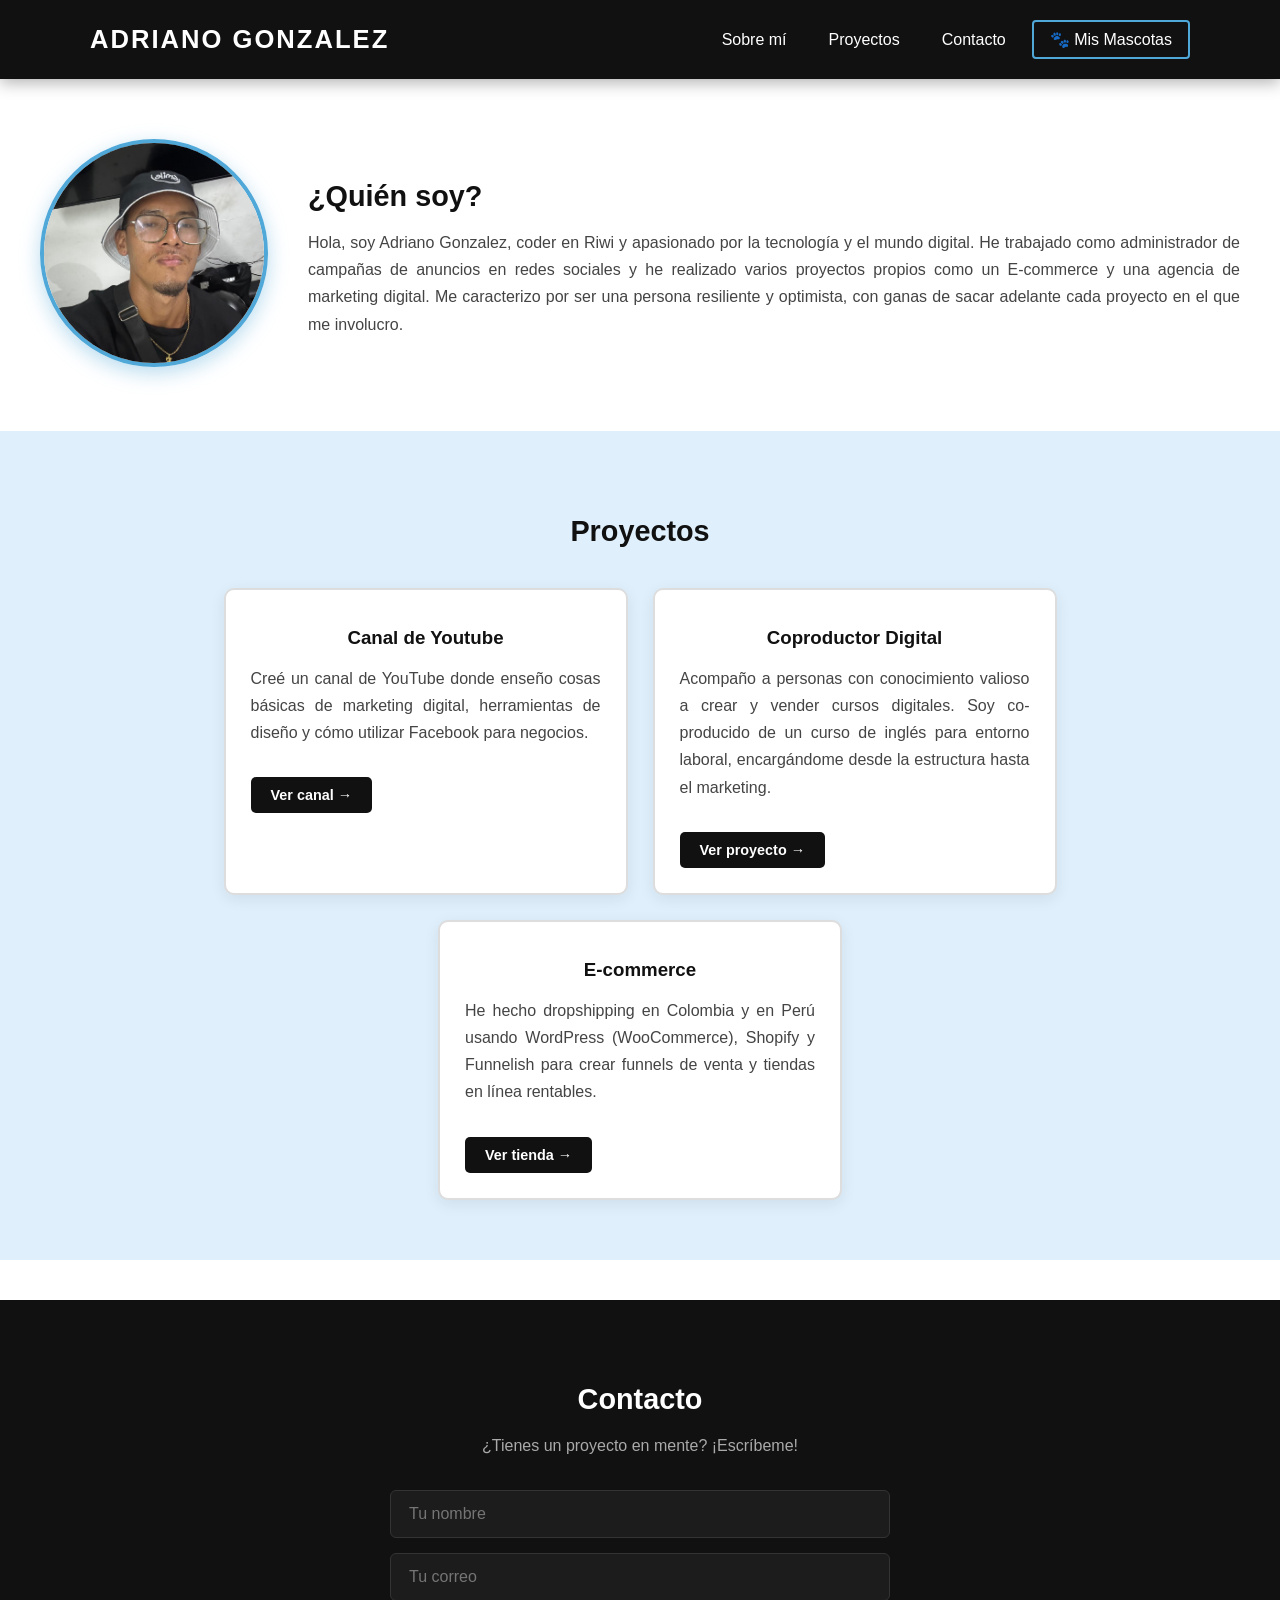
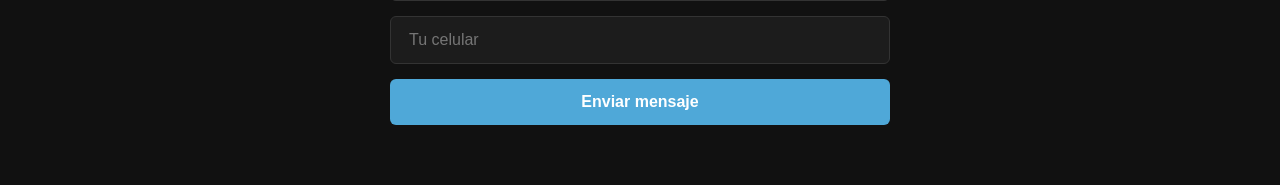
==== index.html @ fb899baa "feat: primer commit" ====
<!DOCTYPE html>
<html lang="es">
    <head>
        <meta charset="UTF-8">
        <meta name="viewport" content="width=device-width, initial-scale=1.0">
        <title>Adriano Gonzalez | Portafolio</title>
        <link rel="stylesheet" href="style.css">
        <link rel="stylesheet" href="fonts.css">
    </head>

    <body>

        <!-- ========== ENCABEZADO Y NAVEGACIÓN ========== -->
        <header>
            <div class="header-contenido">
                <h1>Adriano Gonzalez</h1>
                <nav class="menu">
                    <a href="#sobremi">Sobre mí</a>
                    <a href="#proyectos">Proyectos</a>
                    <a href="#contacto">Contacto</a>
                    <a href="mascotas.html" class="link-especial">🐾 Mis Mascotas</a>
                </nav>
            </div>
        </header>

        <!-- ========== SECCIÓN: SOBRE MÍ ========== -->
        <section id="sobremi" class="seccion">
            <div class="sobre-mi-contenido">
                <div class="foto-perfil">
                    <img src="imagen perfil.jpeg" alt="Foto de perfil de Adriano Gonzalez" />
                </div>

                <div class="texto-perfil">
                    <h2>¿Quién soy?</h2>
                    <p>
                        Hola, soy Adriano Gonzalez, coder en Riwi y apasionado por la tecnología
                        y el mundo digital. He trabajado como administrador de campañas de anuncios
                        en redes sociales y he realizado varios proyectos propios como un E-commerce
                        y una agencia de marketing digital. Me caracterizo por ser una persona
                        resiliente y optimista, con ganas de sacar adelante cada proyecto en el
                        que me involucro.
                    </p>
                </div>

            </div>
        </section>

        <!-- ========== SECCIÓN: PROYECTOS ========== -->
        <section id="proyectos" class="seccion fondo-claro">
            <h2 class="titulo-seccion">Proyectos</h2>

            <div class="contenedor-cajas">

                <!-- PROYECTO 1 -->
                <article class="caja">
                    <div class="caja-icono"></div>
                    <h3>Canal de Youtube</h3>
                    <p>
                        Creé un canal de YouTube donde enseño cosas básicas de marketing digital,
                        herramientas de diseño y cómo utilizar Facebook para negocios.
                    </p>
                    <a href="https://www.youtube.com/@adrianogonzalezcera1266" class="boton" target="_blank">
                        Ver canal →
                    </a>
                </article>

                <!-- PROYECTO 2 -->
                <article class="caja">
                    <div class="caja-icono"></div>
                    <h3>Coproductor Digital</h3>
                    <p>
                        Acompaño a personas con conocimiento valioso a crear y vender cursos
                        digitales. Soy co-producido de un curso de inglés para entorno laboral,
                        encargándome desde la estructura hasta el marketing.
                    </p>
                    <a href="https://hotmart.com/es/marketplace/productos/ingles-para-el-entorno-laboral/W97869900T" class="boton" target="_blank">Ver proyecto →</a>
                </article>

                <!-- PROYECTO 3 -->
                <article class="caja">
                    <div class="caja-icono"></div>
                    <h3>E-commerce</h3>
                    <p>
                        He hecho dropshipping en Colombia y en Perú usando WordPress (WooCommerce),
                        Shopify y Funnelish para crear funnels de venta y tiendas en línea
                        rentables.
                    </p>
                    <a href="#" class="boton">Ver tienda →</a>
                </article>

            </div>
        </section>

        <!-- ========== SECCIÓN: CONTACTO ========== -->
        <footer id="contacto">
            <div class="contacto-contenido">
                <h2>Contacto</h2>
                <p>¿Tienes un proyecto en mente? ¡Escríbeme!</p>

                <form>
                    <input type="text"     name="nombre"  placeholder="Tu nombre"   required>
                    <input type="email"    name="correo"  placeholder="Tu correo"   required>
                    <input type="tel"      name="celular" placeholder="Tu celular">
                    <button type="submit">Enviar mensaje</button>
                </form>
            </div>
        </footer>

    </body>
</html>
---- style.css ----
/* =============================================
   VARIABLES DE COLOR Y TIPOGRAFÍA
   ============================================= */
:root {
    --azul-principal: #4fa8d8;   
    --azul-oscuro:    #1a6fa3;   
    --azul-claro:     #dff0fc;   
    --negro:          #111111;  
    --gris-texto:     #444444;   
    --blanco:         #ffffff;   
    --sombra-brillo:  0 8px 30px rgba(79, 168, 216, 0.5); 
}

/*===============*/
body {
    margin: 0;
    padding: 0;
    background-color: var(--blanco);
    color: var(--negro);
    font-family: "montserrat", sans-serif;
    font-weight: 500;
}

/* Títulos H2 de cada sección */
h2 {
    font-family: "montserrat", sans-serif;
    font-weight: 700;
    color: var(--negro);
    margin-bottom: 10px;
}

/* Títulos H3 dentro de las cajas */
h3 {
    font-family: "montserrat", sans-serif;
    font-weight: 700;
    color: var(--negro);
    text-align: center;
    margin-top: 12px;
    margin-bottom: 8px;
}

/* Párrafos */
p {
    font-family: "montserrat", sans-serif;
    font-weight: 500;
    text-align: justify;
    color: var(--gris-texto);
    line-height: 1.7;
}

/* Links generales */
a {
    font-family: "montserrat", sans-serif;
    font-weight: 500;
    text-decoration: none;
    color: var(--azul-principal);
    transition: color 0.3s ease;
}

/* Hover en links generales: cambian de color */
a:hover {
    color: var(--azul-oscuro);
}


/*===============*/

header {
    background-color: var(--negro);
    padding: 20px 40px;
    /* Sombra sutil debajo del header */
    box-shadow: 0 4px 15px rgba(0, 0, 0, 0.3);
}

/* Contenedor interior del header */
.header-contenido {
    display: flex; 
    justify-content: space-between; 
    align-items: center;            
    max-width: 1100px;
    margin: 0 auto;                 
}

/* Header centrado con ancho de pantalla pequeña */
@media (max-width: 923px) {
    .header-contenido {
        justify-content: center;
        flex-wrap: wrap;            
    }
    header h1 {
        margin: 0;    
    }
}

/* Nombre en el header */
header h1 {
    font-family: "montserrat", sans-serif;
    font-weight: 900;
    font-size: 1.6rem;
    color: var(--blanco);
    margin: 0 50px 0 0;
    letter-spacing: 2px;
    text-transform: uppercase;
}

/* Menú de navegación */
.menu {
    display: flex;
    gap: 10px;
    align-items: center;
}

/* Links del menú */
.menu a {
    color: var(--blanco);
    padding: 8px 16px;
    border-radius: 4px;
    font-weight: 500;
    transition: background-color 0.3s ease, color 0.3s ease;
}

/* Hover en los links del menú */
.menu a:hover {
    background-color: var(--azul-principal);
    color: var(--blanco);
}

/* El link especial de mascotas tiene borde */
.link-especial {
    border: 2px solid var(--azul-principal);
}


/*===============*/

.seccion {
    padding: 60px 40px;
    max-width: 1400px;
    margin: 0 auto;
}

/* Fondo gris/azul claro para secciones alternas */
.fondo-claro {
    background-color: var(--azul-claro);
    max-width: 100%; /* Esta sección ocupa todo el ancho */
    padding: 60px 40px;
}

/* Título de sección centrado */
.titulo-seccion {
    text-align: center;
    font-size: 1.8rem;
    margin-bottom: 40px;
}

/* Para que el contenido de fondo-claro esté centrado */
.fondo-claro .contenedor-cajas {
    max-width: 1200px;
    margin: 0 auto;
}


/* =============================================
   SECCIÓN: SOBRE MÍ
   ============================================= */
.sobre-mi-contenido {
    display: flex;       /* Pone la foto y el texto en fila  */
    gap: 40px;
    align-items: center;
}

/* foto de perfil y contenido vertical cuando pantalla pequeña */
@media (max-width: 750px) {
    .sobre-mi-contenido {
        gap: 20px;
        flex-wrap: wrap;
        justify-content: center;
    }
    .texto-perfil {
        text-align: center;
    }
}

/* Contenedor de la foto de perfil */
.foto-perfil {
    flex-shrink: 0; /* No se encoge cuando hay poco espacio */
}

/* Imagen de perfil */
.foto-perfil img {
    width: 220px;
    height: 220px;
    object-fit: cover;          /* La imagen llena el espacio sin deformarse */
    border-radius: 50%;         /* La hace circular                          */
    border: 4px solid var(--azul-principal);
    box-shadow: 0 6px 20px rgba(79, 168, 216, 0.4);
}

/* Texto de perfil */
.texto-perfil h2 {
    font-size: 1.8rem;
    margin-bottom: 15px;
}


/* =============================================
   CAJAS (Proyectos y Mascotas)
   ============================================= */

/* Contenedor que pone las cajas en fila */
.contenedor-cajas {
    max-width: 1800px;
    display: flex;
    flex-wrap: wrap;
    gap: 25px;
    justify-content: center;
}

/* Cada caja individualmente */
.caja {
    min-width: 250px;       /* Ancho mínimo antes de "saltar" a la siguiente fila */
    max-width: 350px;
    padding: 25px;
    border: 2px solid #ddd;
    border-radius: 10px;
    background-color: var(--blanco);
    box-shadow: 0 4px 15px rgba(0, 0, 0, 0.08);

    /* Animación suave al hacer hover */
    transition: transform 0.3s ease, box-shadow 0.3s ease, border-color 0.3s ease;
}

/* ---- HOVER en las cajas (Proyectos Y Mascotas) ----
   La caja se hace un poco más grande y le sale el brillo azul */
.caja:hover {
    transform: scale(1.04);               /* Se hace 4% más grande         */
    box-shadow: var(--sombra-brillo);     /* Brillo azul                   */
    border-color: var(--azul-principal);  /* El borde se vuelve azul       */
}

/* Icono de emoji en cajas de proyectos */
.caja-icono {
    font-size: 2rem;
    text-align: center;
    margin-bottom: 10px;
}

/* Botón dentro de las cajas */
.boton {
    display: inline-block;
    margin-top: 15px;
    padding: 10px 20px;
    background-color: var(--negro);
    color: var(--blanco);
    border-radius: 5px;
    font-weight: 700;
    font-size: 0.9rem;
    transition: background-color 0.3s ease, transform 0.2s ease;
}

/* Hover en el botón */
.boton:hover {
    background-color: var(--azul-principal);
    color: var(--blanco);
    transform: translateY(-2px); /* Se levanta un poco */
}


/* =============================================
   CAJAS DE MASCOTAS (estilos extra)
   ============================================= */

/* La caja de mascota centra todo su contenido */
.caja-mascota {
    display: grid;
    grid-template-columns: 1fr 1fr;
    grid-template-rows: 20% 80%;
    gap: 20px;
    text-align: center;
}

/* Contenedor de la foto de la mascota */
.foto-mascota {
    align-self: center;
    grid-row: 1/3;
    width: 100%;
    height: 200px;              /* Altura fija para que todas las fotos sean iguales */
    overflow: hidden;           /* Recorta lo que se sale                           */
    border-radius: 8px;
    margin-bottom: 15px;
}

/* La imagen de la mascota llena su contenedor */
.foto-mascota img {
    width: 100%;
    height: 100%;
    object-fit: cover;          /* La foto llena el espacio sin deformarse */
    transition: transform 0.4s ease;
}

/* Al hacer hover, la foto de la mascota hace un zoom suave */
.caja-mascota:hover .foto-mascota img {
    transform: scale(1.08);
}


/* =============================================
   FOOTER / CONTACTO
   ============================================= */
footer {
    background-color: var(--negro);
    color: var(--blanco);
    padding: 60px 40px;
    margin-top: 40px;
}

/* Contenido del footer centrado */
.contacto-contenido {
    max-width: 500px;
    margin: 0 auto;
    text-align: center;
}

footer h2 {
    color: var(--blanco);
    font-size: 1.8rem;
    margin-bottom: 8px;
}

footer p {
    color: #aaaaaa;
    text-align: center;
    margin-bottom: 30px;
}

/* Campos del formulario */
footer form {
    display: flex;
    flex-direction: column; /* Los inputs se apilan uno abajo del otro */
    gap: 15px;
}

footer input {
    padding: 14px 18px;
    border: 1px solid #333;
    border-radius: 6px;
    background-color: #1c1c1c;
    color: var(--blanco);
    font-family: "montserrat", sans-serif;
    font-size: 1rem;
    outline: none;
    transition: border-color 0.3s ease;
}

/* Al hacer clic en un input, el borde se vuelve azul */
footer input:focus {
    border-color: var(--azul-principal);
}

/* Botón de enviar */
footer button {
    padding: 14px;
    background-color: var(--azul-principal);
    color: var(--blanco);
    border: none;
    border-radius: 6px;
    font-family: "montserrat", sans-serif;
    font-weight: 700;
    font-size: 1rem;
    cursor: pointer;
    transition: background-color 0.3s ease, transform 0.2s ease;
}

/* Hover en el botón de enviar */
footer button:hover {
    background-color: var(--azul-oscuro);
    transform: translateY(-2px);
}

/* El botón de "Ver mi portafolio" en mascotas.html */
footer .boton {
    margin-top: 10px;
}
---- fonts.css ----
@font-face {
    font-family: "montserrat";
    src: url(Montserrat/static/Montserrat-ExtraLight.ttf) format("truetype");
    font-weight: 100;
}

@font-face {
    font-family: "montserrat";
    src: url(Montserrat/static/Montserrat-Regular.ttf) format("truetype");
    font-weight: 500;
}

@font-face {
    font-family: "montserrat";
    src: url(Montserrat/static/Montserrat-Bold.ttf) format("truetype");
    font-weight: 700;
}

@font-face {
    font-family: "montserrat";
    src: url(Montserrat/static/Montserrat-ExtraBold.ttf) format("truetype");
    font-weight: 900;
}
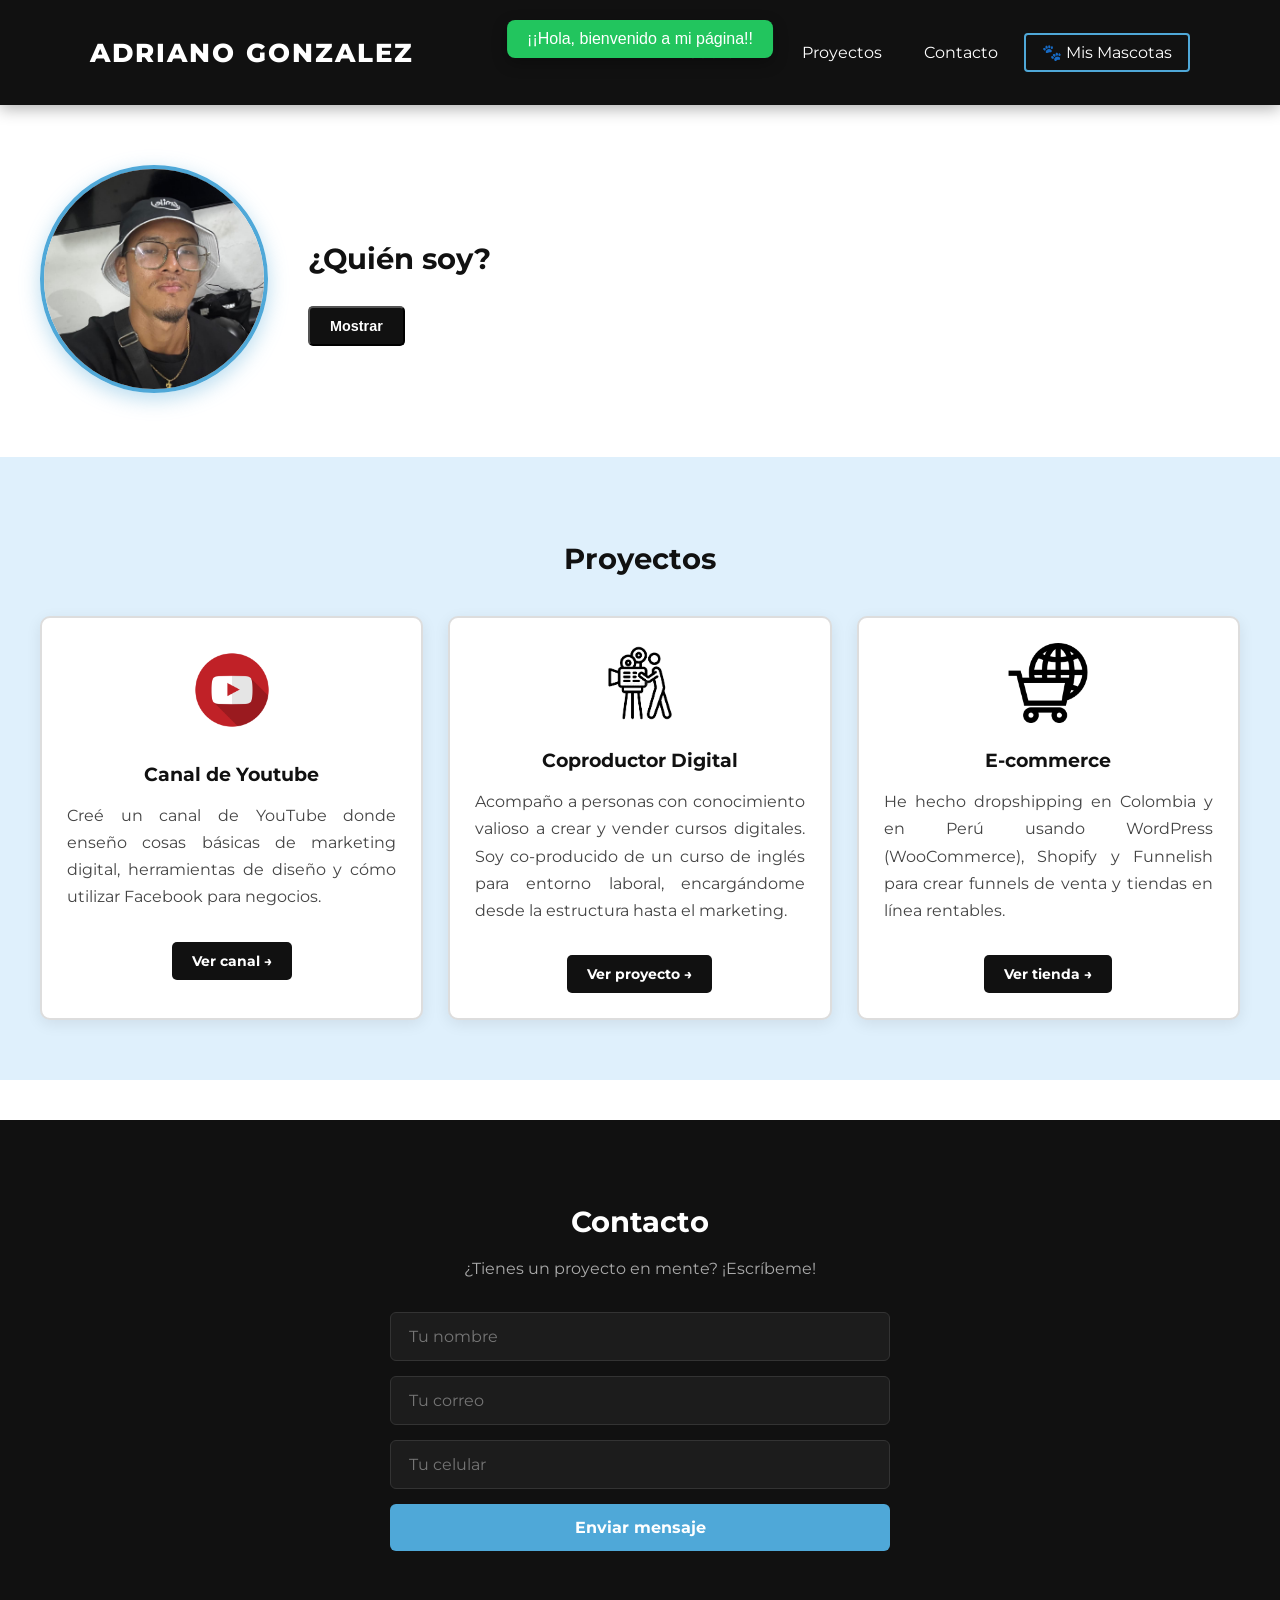
==== commit 77e8db68: "feat:Añadi javascript y modifique display en proyectos y mascotas" ====
--- a/index.html
+++ b/index.html
@@ -4,35 +4,40 @@
         <meta charset="UTF-8">
         <meta name="viewport" content="width=device-width, initial-scale=1.0">
         <title>Adriano Gonzalez | Portafolio</title>
-        <link rel="stylesheet" href="style.css">
+        <link rel="stylesheet" href="minified.css">
         <link rel="stylesheet" href="fonts.css">
     </head>
-
+ 
     <body>
-
-        <!-- ========== ENCABEZADO Y NAVEGACIÓN ========== -->
+ 
+        <!-- ========== HEADER & NAVIGATION ========== -->
         <header>
-            <div class="header-contenido">
+            <div class="header-content">
                 <h1>Adriano Gonzalez</h1>
                 <nav class="menu">
-                    <a href="#sobremi">Sobre mí</a>
-                    <a href="#proyectos">Proyectos</a>
-                    <a href="#contacto">Contacto</a>
-                    <a href="mascotas.html" class="link-especial">🐾 Mis Mascotas</a>
+                    <a href="#about">Sobre mí</a>
+                    <a href="#projects">Proyectos</a>
+                    <a href="#contact">Contacto</a>
+                    <a href="mascotas.html" class="special-link">🐾 Mis Mascotas</a>
                 </nav>
             </div>
         </header>
-
-        <!-- ========== SECCIÓN: SOBRE MÍ ========== -->
-        <section id="sobremi" class="seccion">
-            <div class="sobre-mi-contenido">
-                <div class="foto-perfil">
-                    <img src="imagen perfil.jpeg" alt="Foto de perfil de Adriano Gonzalez" />
+ 
+        <!-- ========== SECTION: ABOUT ME ========== -->
+        <section id="about" class="section">
+            <div id="welcome" class="welcome">
+                ¡¡Hola, bienvenido a mi página!!
+            </div>
+            <div class="about-content">
+ 
+                <!-- Profile photo -->
+                <div class="profile-photo">
+                    <img src="profile_img/imagen perfil.jpeg" alt="Foto de perfil de Adriano Gonzalez" />
                 </div>
-
-                <div class="texto-perfil">
-                    <h2>¿Quién soy?</h2>
-                    <p>
+ 
+                <div class="profile-text">
+                    <h2 class="title-whoAmI">¿Quién soy?</h2>
+                    <p class="hidden">
                         Hola, soy Adriano Gonzalez, coder en Riwi y apasionado por la tecnología
                         y el mundo digital. He trabajado como administrador de campañas de anuncios
                         en redes sociales y he realizado varios proyectos propios como un E-commerce
@@ -40,71 +45,85 @@
                         resiliente y optimista, con ganas de sacar adelante cada proyecto en el
                         que me involucro.
                     </p>
+                    <button class="button" id="btn">Mostrar</button>
                 </div>
-
+ 
             </div>
         </section>
-
-        <!-- ========== SECCIÓN: PROYECTOS ========== -->
-        <section id="proyectos" class="seccion fondo-claro">
-            <h2 class="titulo-seccion">Proyectos</h2>
-
-            <div class="contenedor-cajas">
-
-                <!-- PROYECTO 1 -->
-                <article class="caja">
-                    <div class="caja-icono"></div>
-                    <h3>Canal de Youtube</h3>
-                    <p>
-                        Creé un canal de YouTube donde enseño cosas básicas de marketing digital,
-                        herramientas de diseño y cómo utilizar Facebook para negocios.
-                    </p>
-                    <a href="https://www.youtube.com/@adrianogonzalezcera1266" class="boton" target="_blank">
-                        Ver canal →
-                    </a>
+ 
+        <!-- ========== SECTION: PROJECTS ========== -->
+        <section id="projects" class="section light-bg">
+            <h2 class="section-title">Proyectos</h2>
+ 
+            <div class="cards-container">
+ 
+                <!-- PROJECT 1 -->
+                <article class="card">
+                    <div class="card-icon">
+                        <img src="icons/youtube.png" alt="Icono canal de Youtube" />
+                    </div>
+                    <div class="card-text">
+                        <h3>Canal de Youtube</h3>
+                        <p>
+                            Creé un canal de YouTube donde enseño cosas básicas de marketing digital,
+                            herramientas de diseño y cómo utilizar Facebook para negocios.
+                        </p>
+                        <a href="https://www.youtube.com/@adrianogonzalezcera1266" class="button" target="_blank">
+                            Ver canal →
+                        </a>
+                    </div>
                 </article>
-
-                <!-- PROYECTO 2 -->
-                <article class="caja">
-                    <div class="caja-icono"></div>
-                    <h3>Coproductor Digital</h3>
-                    <p>
-                        Acompaño a personas con conocimiento valioso a crear y vender cursos
-                        digitales. Soy co-producido de un curso de inglés para entorno laboral,
-                        encargándome desde la estructura hasta el marketing.
-                    </p>
-                    <a href="https://hotmart.com/es/marketplace/productos/ingles-para-el-entorno-laboral/W97869900T" class="boton" target="_blank">Ver proyecto →</a>
+ 
+                <!-- PROJECT 2 -->
+                <article class="card">
+                    <div class="card-icon">
+                        <img src="icons/coproductor.png" alt="Icono coproductor digital" />
+                    </div>
+                    <div class="card-text">
+                        <h3>Coproductor Digital</h3>
+                        <p>
+                            Acompaño a personas con conocimiento valioso a crear y vender cursos
+                            digitales. Soy co-producido de un curso de inglés para entorno laboral,
+                            encargándome desde la estructura hasta el marketing.
+                        </p>
+                        <a href="https://hotmart.com/es/marketplace/productos/ingles-para-el-entorno-laboral/W97869900T" class="button" target="_blank">Ver proyecto →</a>
+                    </div>
                 </article>
-
-                <!-- PROYECTO 3 -->
-                <article class="caja">
-                    <div class="caja-icono"></div>
-                    <h3>E-commerce</h3>
-                    <p>
-                        He hecho dropshipping en Colombia y en Perú usando WordPress (WooCommerce),
-                        Shopify y Funnelish para crear funnels de venta y tiendas en línea
-                        rentables.
-                    </p>
-                    <a href="#" class="boton">Ver tienda →</a>
+ 
+                <!-- PROJECT 3 -->
+                <article class="card">
+                    <div class="card-icon">
+                        <img src="icons/ecommerce.png" alt="Icono e-commerce" />
+                    </div>
+                    <div class="card-text">
+                        <h3>E-commerce</h3>
+                        <p>
+                            He hecho dropshipping en Colombia y en Perú usando WordPress (WooCommerce),
+                            Shopify y Funnelish para crear funnels de venta y tiendas en línea
+                            rentables.
+                        </p>
+                        <a href="#" class="button">Ver tienda →</a>
+                    </div>
                 </article>
-
+ 
             </div>
         </section>
-
-        <!-- ========== SECCIÓN: CONTACTO ========== -->
-        <footer id="contacto">
-            <div class="contacto-contenido">
+ 
+        <!-- ========== SECTION: CONTACT (footer) ========== -->
+        <footer id="contact">
+            <div class="contact-content">
                 <h2>Contacto</h2>
                 <p>¿Tienes un proyecto en mente? ¡Escríbeme!</p>
-
+ 
                 <form>
-                    <input type="text"     name="nombre"  placeholder="Tu nombre"   required>
-                    <input type="email"    name="correo"  placeholder="Tu correo"   required>
-                    <input type="tel"      name="celular" placeholder="Tu celular">
+                    <input type="text"  name="name"  placeholder="Tu nombre"  required>
+                    <input type="email" name="email" placeholder="Tu correo"  required>
+                    <input type="tel"   name="phone" placeholder="Tu celular">
                     <button type="submit">Enviar mensaje</button>
                 </form>
             </div>
         </footer>
-
+ 
+        <script src="script.js"></script>
     </body>
 </html>
--- a/minified.css
+++ b/minified.css
@@ -0,0 +1 @@
+:root{--main-blue:#4fa8d8;--dark-blue:#1a6fa3;--light-blue:#dff0fc;--black:#111111;--text-gray:#444444;--white:#ffffff;--glow-shadow:0 8px 30px rgba(79, 168, 216, 0.5)}.hidden{display:none}.welcome{position:fixed;top:20px;left:50%;transform:translateX(-50%);background-color:#22c55e;color:#fff;padding:10px 20px;border-radius:8px;font-family:sans-serif;box-shadow:0 5px 15px rgb(0 0 0 / .3)}body{margin:0;padding:0;background-color:var(--white);color:var(--black);font-family:"montserrat",sans-serif;font-weight:500}h2{font-family:"montserrat",sans-serif;font-weight:700;color:var(--black);margin-bottom:10px}h3{font-family:"montserrat",sans-serif;font-weight:700;color:var(--black);text-align:center;margin-top:12px;margin-bottom:8px}p{font-family:"montserrat",sans-serif;font-weight:500;text-align:justify;color:var(--text-gray);line-height:1.7}a{font-family:"montserrat",sans-serif;font-weight:500;text-decoration:none;color:var(--main-blue);transition:color 0.3s ease}a:hover{color:var(--dark-blue)}header{background-color:var(--black);padding:20px 40px;box-shadow:0 4px 15px rgb(0 0 0 / .3)}.header-content{display:flex;justify-content:space-between;align-items:center;max-width:1100px;margin:0 auto}@media (max-width:980px){.header-content{display:grid;grid-template-rows:2fr;justify-content:center}header h1{text-align:center;padding-bottom:20px}}header h1{font-family:"montserrat",sans-serif;font-weight:900;font-size:1.6rem;color:var(--white);letter-spacing:2px;text-transform:uppercase}.menu{display:flex;gap:10px;align-items:center}.menu a{color:var(--white);padding:8px 16px;border-radius:4px;font-weight:500;transition:background-color 0.3s ease,color 0.3s ease}.menu a:hover{background-color:var(--main-blue);color:var(--white)}.special-link{border:2px solid var(--main-blue)}.section{padding:60px 40px;max-width:1400px;margin:0 auto}.light-bg{background-color:var(--light-blue);max-width:100%;padding:60px 40px}.section-title{text-align:center;font-size:1.8rem;margin-bottom:40px}.light-bg .cards-container{max-width:1800px;margin:0 auto}.about-content{display:flex;gap:40px;align-items:center}@media (max-width:768px){.about-content{gap:20px;flex-wrap:wrap;justify-content:center}.profile-text{text-align:center}}.profile-photo{flex-shrink:0}.profile-photo img{width:220px;height:220px;object-fit:cover;border-radius:50%;border:4px solid var(--main-blue);box-shadow:0 6px 20px rgb(79 168 216 / .4)}.profile-text h2{font-size:1.8rem;margin-bottom:15px}.cards-container{display:grid;grid-template-columns:repeat(3,1fr);gap:25px;justify-content:center}@media (max-width:768px){.cards-container{grid-template-columns:repeat(2,1fr)}}@media (max-width:480px){.cards-container{grid-template-columns:1fr}}.card{max-width:350px;padding:25px;border:2px solid #ddd;border-radius:10px;background-color:var(--white);box-shadow:0 4px 15px rgb(0 0 0 / .08);justify-content:center;display:flex;flex-wrap:wrap;transition:transform 0.3s ease,box-shadow 0.3s ease,border-color 0.3s ease}.card:hover{transform:scale(1.04);box-shadow:var(--glow-shadow);border-color:var(--main-blue)}.card-icon{align-items:center;margin-bottom:10px;justify-content:center;align-content:center}.card-icon img{width:5rem}.card-text{text-align:center}.button{display:inline-block;margin-top:15px;padding:10px 20px;background-color:var(--black);color:var(--white);border-radius:5px;font-weight:700;font-size:.9rem;transition:background-color 0.3s ease,transform 0.2s ease}.button:hover{background-color:var(--main-blue);color:var(--white);transform:translateY(-2px)}.cards-container-pets{display:grid;grid-template-columns:repeat(3,1fr);gap:25px;justify-content:center}@media (max-width:480px){.cards-container-pets{grid-template-columns:1fr 1fr}}.card-pet{display:flex;flex-direction:column;gap:5px;padding:10px;text-align:center;align-self:flex-start;justify-content:center}.pet-photo{align-self:center;overflow:hidden;border-radius:8px;margin-bottom:5px;width:100%;max-width:250px;min-width:120px;aspect-ratio:1 / 1}.pet-photo img{width:100%;height:100%;object-fit:cover;transition:transform 0.4s ease}.card-pet:hover .pet-photo img{transform:scale(1.08)}footer{background-color:var(--black);color:var(--white);padding:60px 40px;margin-top:40px}.contact-content{max-width:500px;margin:0 auto;text-align:center}footer h2{color:var(--white);font-size:1.8rem;margin-bottom:8px}footer p{color:#aaa;text-align:center;margin-bottom:30px}footer form{display:flex;flex-direction:column;gap:15px}footer input{padding:14px 18px;border:1px solid #333;border-radius:6px;background-color:#1c1c1c;color:var(--white);font-family:"montserrat",sans-serif;font-size:1rem;outline:none;transition:border-color 0.3s ease}footer input:focus{border-color:var(--main-blue)}footer button{padding:14px;background-color:var(--main-blue);color:var(--white);border:none;border-radius:6px;font-family:"montserrat",sans-serif;font-weight:700;font-size:1rem;cursor:pointer;transition:background-color 0.3s ease,transform 0.2s ease}footer button:hover{background-color:var(--dark-blue);transform:translateY(-2px)}footer .button{margin-top:10px}
